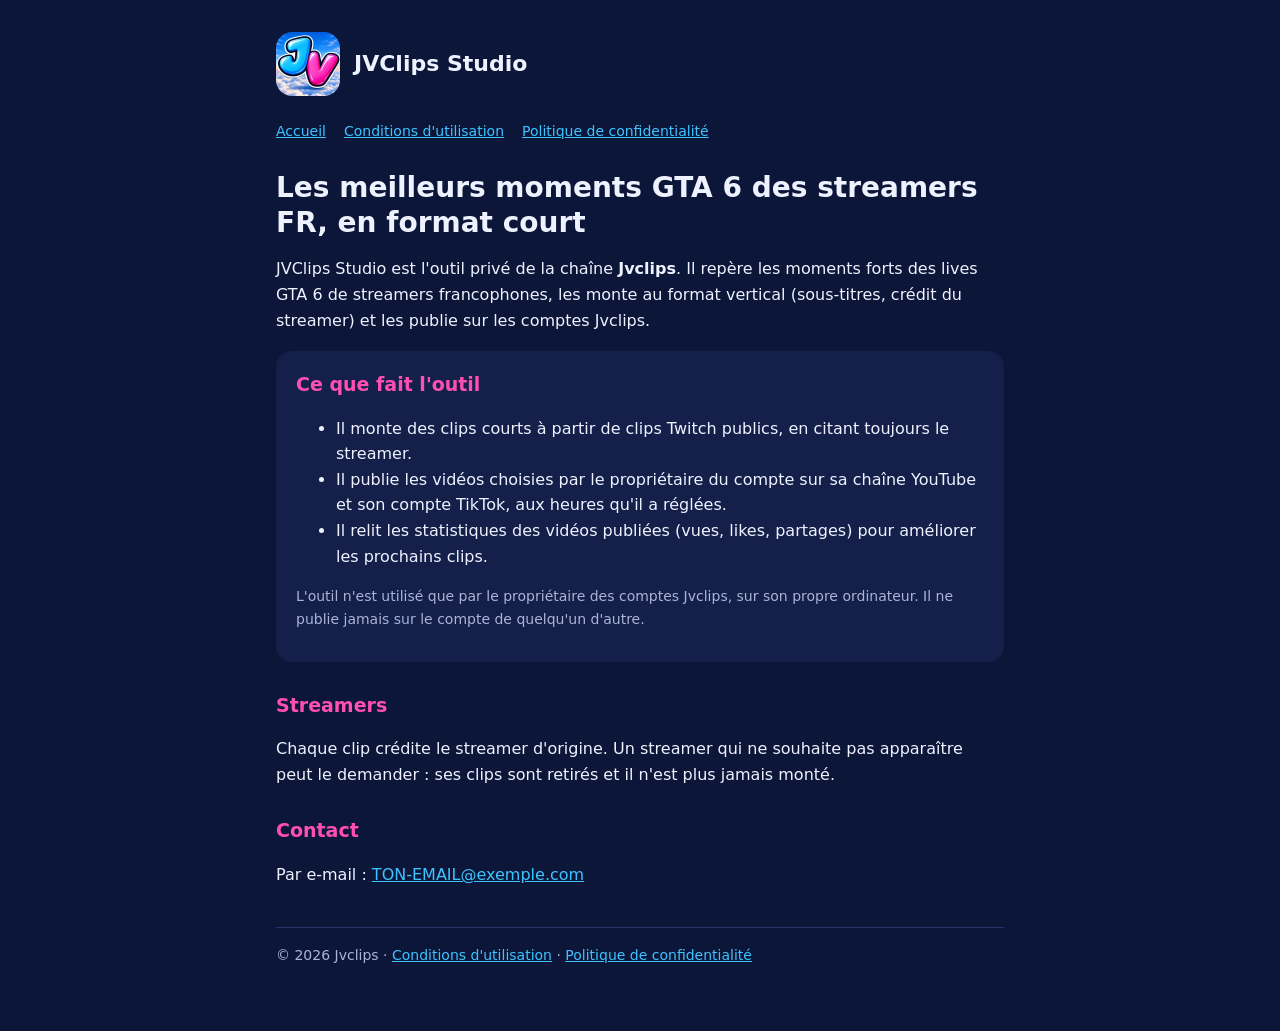
==== index.html @ 3a34a70f "Add files via upload" ====
<!doctype html>
<html lang="fr">
<head>
<meta charset="utf-8">
<meta name="viewport" content="width=device-width, initial-scale=1">
<title>JVClips Studio</title>
<meta name="description" content="JVClips Studio : l'outil de montage et de publication des clips GTA 6 de la chaîne Jvclips.">
<link rel="icon" href="logo.webp">
<link rel="stylesheet" href="style.css">
</head>
<body>
<main>
  <header><img src="logo.webp" alt="Logo Jvclips"><a href="./">JVClips Studio</a></header>
  <nav><a href="./">Accueil</a><a href="conditions.html">Conditions d'utilisation</a><a href="confidentialite.html">Politique de confidentialité</a></nav>

  <h1>Les meilleurs moments GTA 6 des streamers FR, en format court</h1>
  <p>JVClips Studio est l'outil privé de la chaîne <strong>Jvclips</strong>. Il repère les moments forts des lives GTA 6 de streamers francophones, les monte au format vertical (sous-titres, crédit du streamer) et les publie sur les comptes Jvclips.</p>

  <div class="card">
    <h2 style="margin-top:0">Ce que fait l'outil</h2>
    <ul>
      <li>Il monte des clips courts à partir de clips Twitch publics, en citant toujours le streamer.</li>
      <li>Il publie les vidéos choisies par le propriétaire du compte sur sa chaîne YouTube et son compte TikTok, aux heures qu'il a réglées.</li>
      <li>Il relit les statistiques des vidéos publiées (vues, likes, partages) pour améliorer les prochains clips.</li>
    </ul>
    <p class="muted">L'outil n'est utilisé que par le propriétaire des comptes Jvclips, sur son propre ordinateur. Il ne publie jamais sur le compte de quelqu'un d'autre.</p>
  </div>

  <h2>Streamers</h2>
  <p>Chaque clip crédite le streamer d'origine. Un streamer qui ne souhaite pas apparaître peut le demander : ses clips sont retirés et il n'est plus jamais monté.</p>

  <h2>Contact</h2>
  <p>Par e-mail : <a href="mailto:TON-EMAIL@exemple.com">TON-EMAIL@exemple.com</a></p>

  <footer>© 2026 Jvclips · <a href="conditions.html">Conditions d'utilisation</a> · <a href="confidentialite.html">Politique de confidentialité</a></footer>
</main>
</body>
</html>
---- style.css ----
:root { --bg: #0c1638; --panel: #14204a; --text: #eef2ff; --muted: #a9b4d6; --accent: #3fc3ff; --pink: #ff4fb3; }
* { box-sizing: border-box; }
body { margin: 0; background: var(--bg); color: var(--text); font: 16px/1.6 system-ui, -apple-system, "Segoe UI", Roboto, sans-serif; }
main { max-width: 760px; margin: 0 auto; padding: 32px 16px 64px; }
header { display: flex; align-items: center; gap: 14px; margin-bottom: 24px; }
header img { width: 64px; height: 64px; border-radius: 16px; }
header a { color: inherit; text-decoration: none; font-weight: 800; font-size: 22px; }
nav { display: flex; flex-wrap: wrap; gap: 8px 18px; margin-bottom: 28px; font-size: 14px; }
nav a, a { color: var(--accent); }
h1 { font-size: 28px; line-height: 1.25; margin: 0 0 8px; }
h2 { font-size: 19px; margin: 28px 0 6px; color: var(--pink); }
p, li { color: var(--text); }
.muted, footer { color: var(--muted); font-size: 14px; }
.card { background: var(--panel); border-radius: 16px; padding: 18px 20px; margin: 18px 0; }
footer { margin-top: 40px; border-top: 1px solid #26346a; padding-top: 16px; }
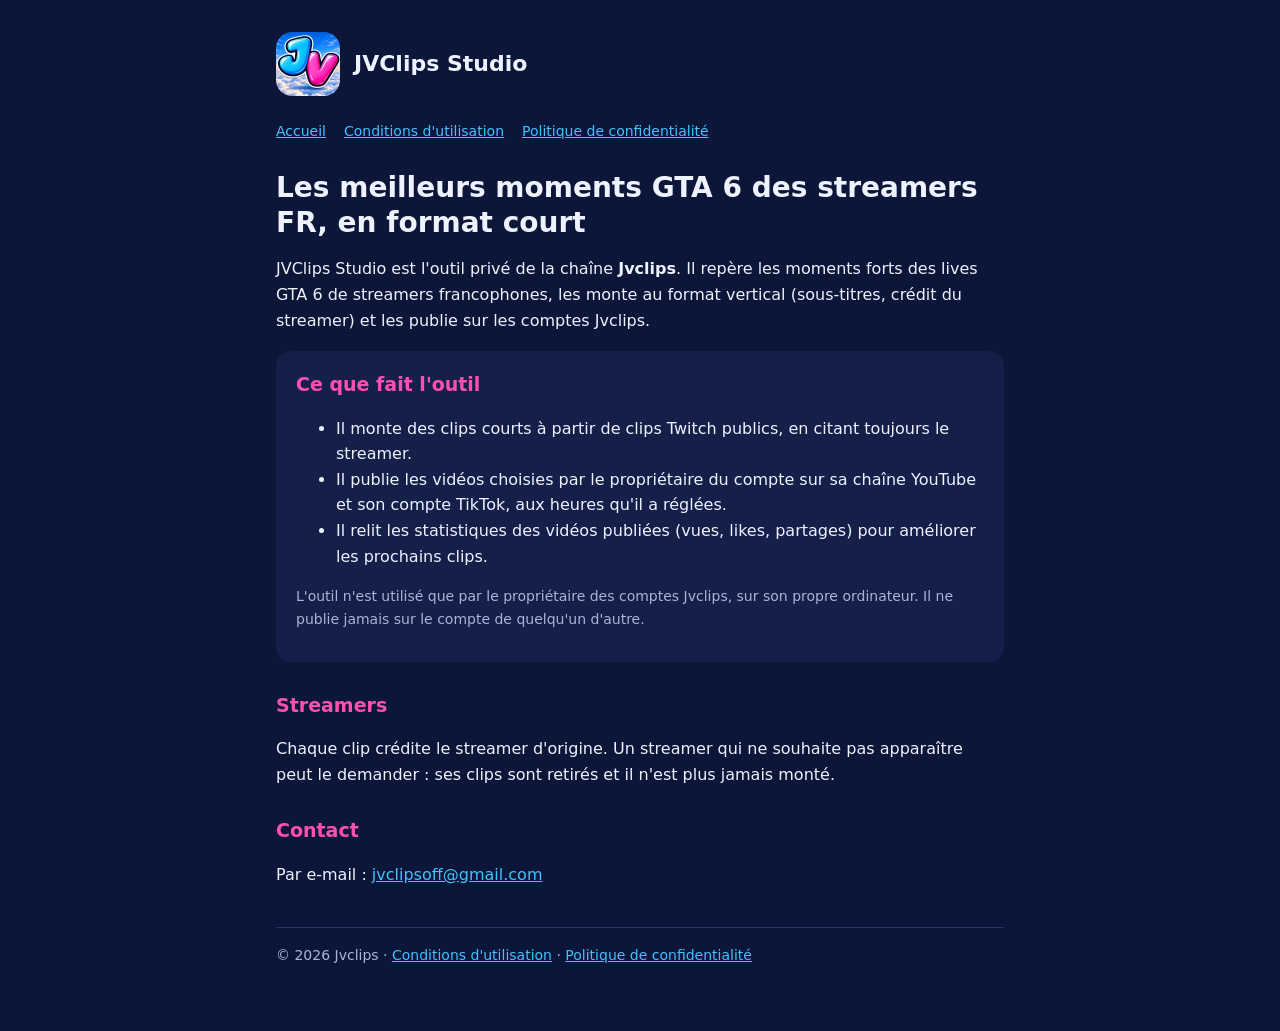
==== commit 5f0d7029: "Add files via upload" ====
--- a/index.html
+++ b/index.html
@@ -30,7 +30,7 @@
   <p>Chaque clip crédite le streamer d'origine. Un streamer qui ne souhaite pas apparaître peut le demander : ses clips sont retirés et il n'est plus jamais monté.</p>
 
   <h2>Contact</h2>
-  <p>Par e-mail : <a href="mailto:TON-EMAIL@exemple.com">TON-EMAIL@exemple.com</a></p>
+  <p>Par e-mail : <a href="mailto:jvclipsoff@gmail.com">jvclipsoff@gmail.com</a></p>
 
   <footer>© 2026 Jvclips · <a href="conditions.html">Conditions d'utilisation</a> · <a href="confidentialite.html">Politique de confidentialité</a></footer>
 </main>
